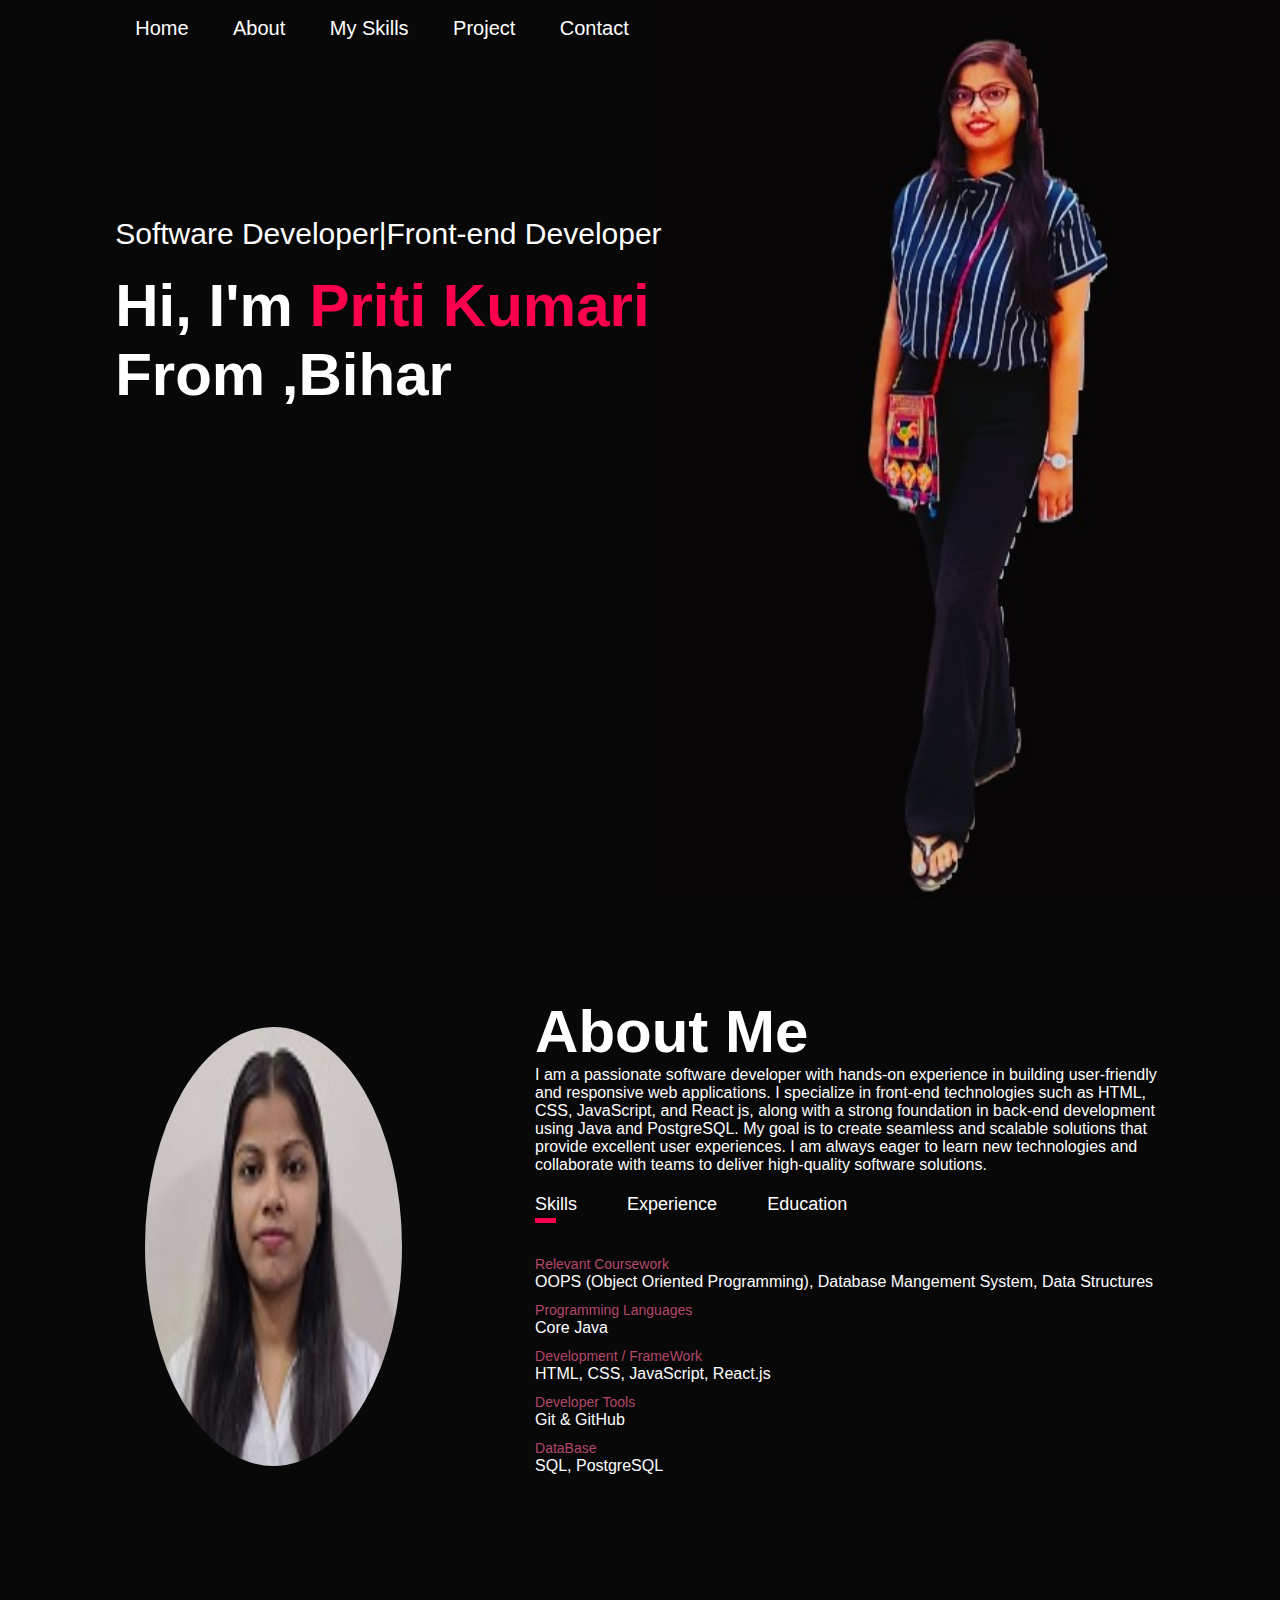
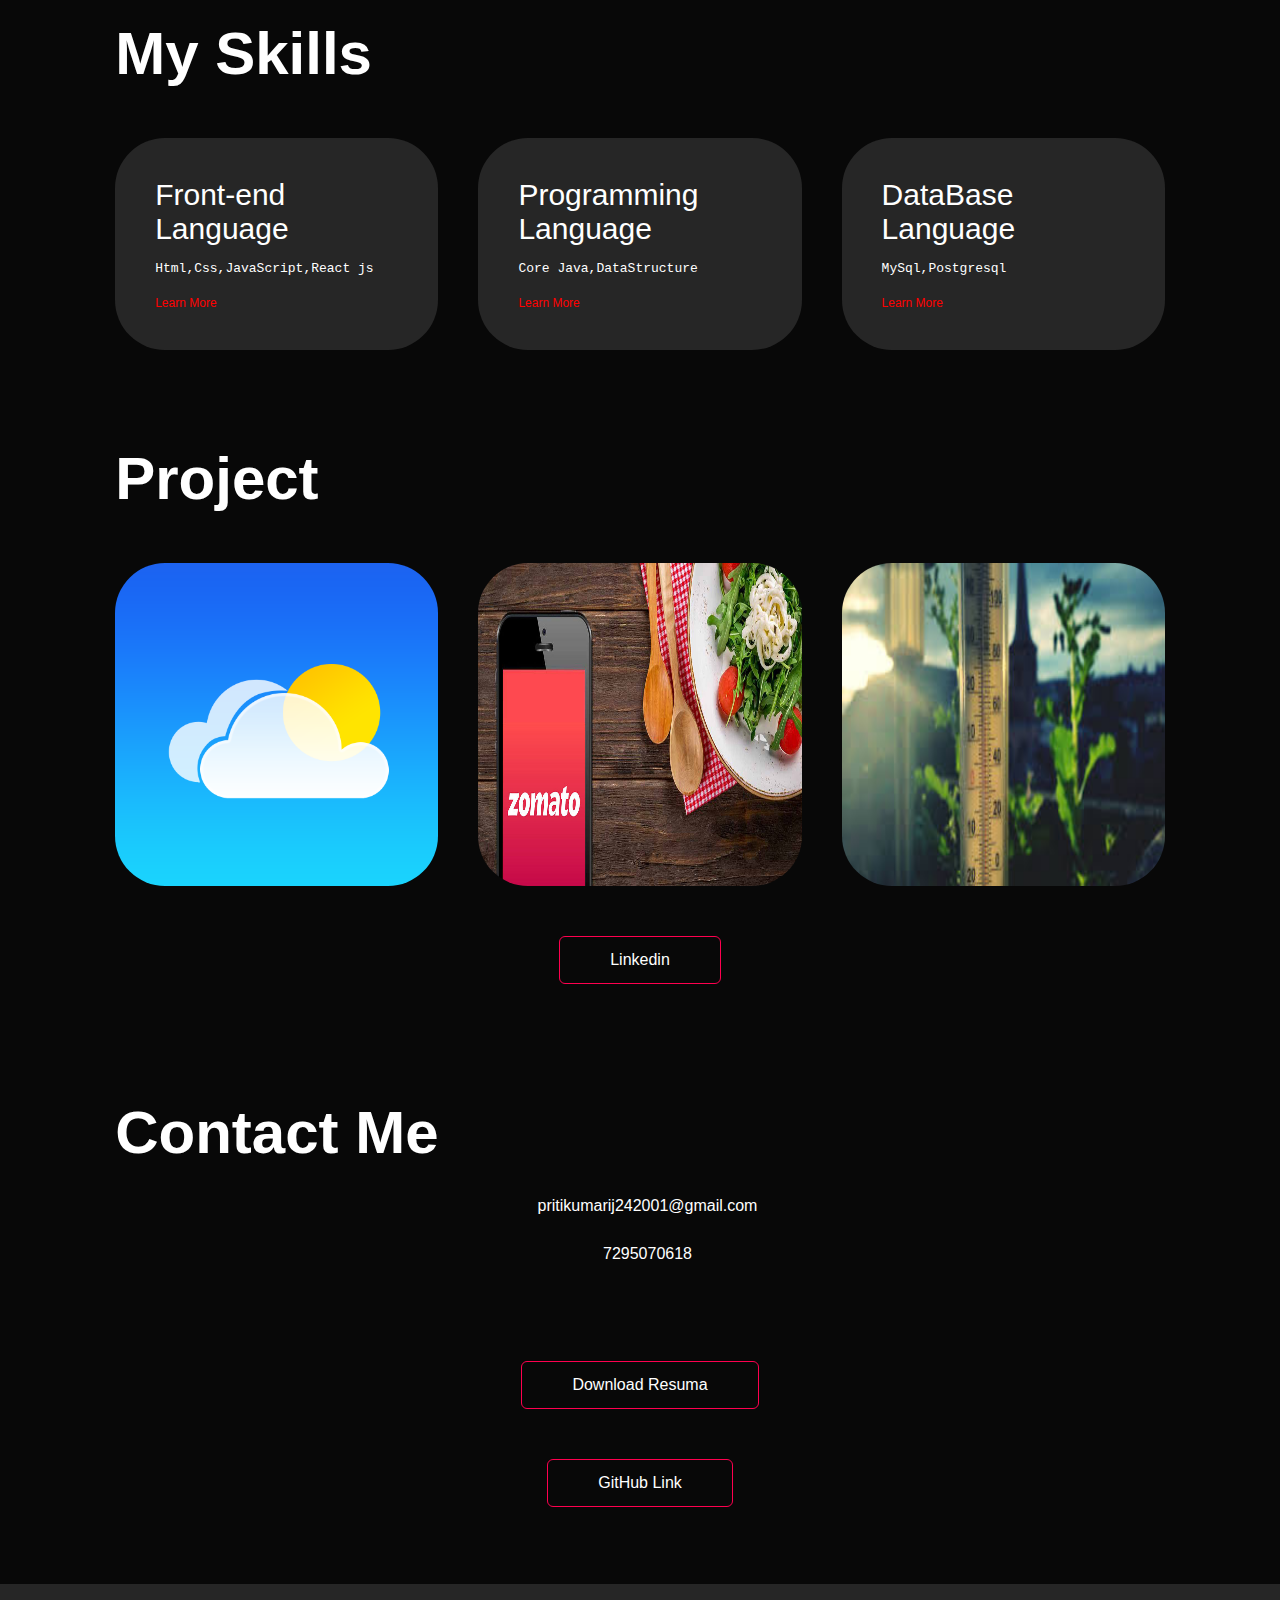
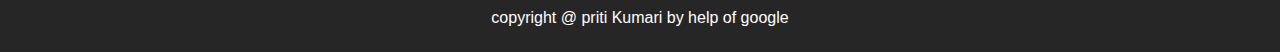
==== FutureIntern_WD_02/index.html @ edce2125 "My first commit message" ====
<!DOCTYPE html>
<html lang="en">
    <head>
        <link />
        <meta charset="UTF-8" />
        <meta name="viewport" content="width=device-width, initial-scale=1.0" />
        <title>Personal portfolia</title>
        <link rel="stylesheet" href="./style.css" />
        <link
            rel="stylesheet"
            href="https://cdnjs.cloudflare.com/ajax/libs/font-awesome/6.6.0/css/all.min.css"
            integrity="sha512-Kc323vGBEqzTmouAECnVceyQqyqdsSiqLQISBL29aUW4U/M7pSPA/gEUZQqv1cwx4OnYxTxve5UMg5GT6L4JJg=="
            crossorigin="anonymous"
            referrerpolicy="no-referrer"
        />
    </head>

    <body>
        <div id="header">
            <div class="container">
                <nav>
                    <!-- <h1 class="top-name">Portfolio</h1> -->
                    <ul>
                        <li><a href="#Home">Home</a></li>
                        <li><a href="#About">About</a></li>
                        <li><a href="#Services">My Skills</a></li>
                        <li><a href="#project">Project</a></li>
                        <li><a href="#contact">Contact</a></li>
                    </ul>
                </nav>
                <div class="header-text">
                    <p>Software Developer|Front-end Developer</p>
                    <h1>
                        Hi, I'm <span> Priti Kumari</span> <br />
                        From ,Bihar
                    </h1>
                </div>
            </div>
        </div>
        <!-- About  -->
        <div id="About">
            <div class="container">
                <div class="row1">
                    <div class="about-col-1">
                        <img src="priti kumari (1).jpeg" alt="" />
                    </div>
                    <div class="about-col-2">
                        <h1 class="subtitle">About Me</h1>
                        <p>
                            I am a passionate software developer with hands-on
                            experience in building user-friendly and responsive
                            web applications. I specialize in front-end
                            technologies such as HTML, CSS, JavaScript, and
                            React js, along with a strong foundation in back-end
                            development using Java and PostgreSQL. My goal is to
                            create seamless and scalable solutions that provide
                            excellent user experiences. I am always eager to
                            learn new technologies and collaborate with teams to
                            deliver high-quality software solutions.
                        </p>
                        <div class="tab-titles">
                            <p
                                class="tab-links active-link"
                                onclick="opentab('skills')"
                            >
                                Skills
                            </p>
                            <p
                                class="tab-links"
                                onclick="opentab('experience')"
                            >
                                Experience
                            </p>
                            <p class="tab-links" onclick="opentab('education')">
                                Education
                            </p>
                        </div>
                        <div class="tab-contents active-tab" id="skills">
                            <ul>
                                <li>
                                    <span>Relevant Coursework</span><br />
                                    OOPS (Object Oriented Programming), Database
                                    Mangement System, Data Structures
                                </li>
                                <li>
                                    <span>Programming Languages</span> <br />
                                    Core Java
                                </li>
                                <li>
                                    <span>Development / FrameWork</span><br />
                                    HTML, CSS, JavaScript, React.js <br />
                                </li>
                                <li>
                                    <span>Developer Tools</span> <br />
                                    Git & GitHub <br />
                                </li>
                                <li>
                                    <span>DataBase</span> <br />
                                    SQL, PostgreSQL <br />
                                </li>
                            </ul>
                        </div>
                        <div class="tab-contents" id="experience">
                            <ul>
                                <li>
                                    <span
                                        >Front-end Development Intern (Future
                                        intern)</span
                                    ><br />I have completed my internship in web
                                    development, where I was assigned unique
                                    tasks by my manager. Each task offered
                                    valuable learning experiences, helping me
                                    enhance my skills. I had a great experience
                                    working alongside fellow interns and gained
                                    a lot from the process
                                </li>
                            </ul>
                        </div>
                        <div class="tab-contents" id="education">
                            <ul>
                                <li>
                                    <span>2022 - 2024 (75.31%)</span><br />MCA
                                    From Jagan Institute of Management Studies
                                </li>
                                <li>
                                    <span>2018 - 2021 (78%)</span><br />BCA From
                                    L.N Mishra College Of Business Management
                                </li>
                                <li>
                                    <span>2018 - 68.2%</span><br />12th From
                                    Oxford Senior Senior Secondary School
                                </li>
                                <li>
                                    <span>2016 - 87.4%</span><br />10th From
                                    Oxford Senior Senior Secondary School
                                </li>
                            </ul>
                        </div>
                    </div>
                </div>
            </div>
        </div>
        <!-- Skills -->

        <div id="Services">
            <div class="container">
                <h1 class="subtitle">My Skills</h1>
                <div class="services-list">
                    <div>
                        <i class="fa-brands fa-html5"></i>
                        <i class="fa-brands fa-css3-alt"></i>
                        <i class="fa-brands fa-js"></i>
                        <i class="fa-brands fa-react"></i>
                        <h2>Front-end Language</h2>
                        <p>Html,Css,JavaScript,React js</p>
                        <a href="#"> Learn More</a>
                    </div>
                    <div>
                        <i class="fa-brands fa-java"></i>
                        <h2>Programming Language</h2>
                        <p>Core Java,DataStructure</p>
                        <a href="#"> Learn More</a>
                    </div>
                    <div>
                        <i class="fa-solid fa-database"></i>

                        <h2>DataBase Language</h2>
                        <p>MySql,Postgresql</p>
                        <a href="#"> Learn More</a>
                    </div>
                </div>
            </div>
        </div>
        <!-- Project -->
        <div id="project">
            <div class="container">
                <h1 class="subtitle">Project</h1>
                <div class="project-list">
                    <div class="project1">
                        <img src="./Image/weather-app.png" />
                        <div class="layer">
                            <h3>Weather Forecasting DashBoard</h3>
                            <p>
                                The app provides real-time weather updates,
                                including the current temperature, humidity,
                                wind speed and direction, minimum and maximum
                                temperatures, and a detailed weather description
                                with corresponding images. Additionally, it
                                features a 5-day weather forecast, offering
                                users a comprehensive view of upcoming weather
                                conditions.
                            </p>
                            <a href="https://priti-weather-app.netlify.app"
                                ><i class="fa-solid fa-link"></i
                            ></a>
                            <button></button>
                        </div>
                    </div>

                    <div class="project1">
                        <img src="./Image/Zomato.jpg" />
                        <div class="layer">
                            <h3>Zomato</h3>
                            <p>
                                I have Make a Zomato landing page using HTML and
                                CSS, which includes an image, location details,
                                and a Play Store icon.
                            </p>
                            <a href="https://priti-zomato.netlify.app/"
                                ><i class="fa-solid fa-link"></i
                            ></a>
                        </div>
                    </div>
                    <div class="project1">
                        <img src="./Image/celsius.jpeg" />
                        <div class="layer">
                            <h3>Temperature Converter</h3>
                            <p>
                                I have used HTML, CSS, and JavaScript to create
                                a temperature converter. It includes one input
                                box, two radio buttons, and a button. When you
                                select a radio button and click the button, it
                                converts the temperature between Fahrenheit and
                                Celsius.
                            </p>
                            <a href="https://priti-converter.netlify.app/"
                                ><i class="fa-solid fa-link"></i
                            ></a>
                        </div>
                    </div>
                </div>
                <a
                    href="https://www.linkedin.com/in/pritikumarij242001/"
                    class="btn"
                    >Linkedin</a
                >
            </div>
        </div>
        <!-- contact -->
        <div id="contact">
            <div class="container">
                <div class="row">
                    <div class="Contact-left">
                        <h1 class="subtitle">Contact Me</h1>
                        <p>
                            <i class="fa-solid fa-envelope"></i
                            >pritikumarij242001@gmail.com
                        </p>
                        <p><i class="fa-solid fa-phone"></i> 7295070618</p>
                        <div class="social-icons">
                            <a href="https://www.instagram.com/pri242001/"
                                ><i class="fa-brands fa-instagram"></i
                            ></a>
                            <a
                                href="https://www.linkedin.com/in/pritikumarij242001/"
                                ><i class="fa-brands fa-linkedin"></i
                            ></a>
                            <a href=""><i class="fa-brands fa-telegram"></i></a>
                            <a href=""><i class="fa-brands fa-facebook"></i></a>
                        </div>
                        <a
                            href="./Image/Priti_Resuma@.pdf"
                            download
                            class="btn btn2"
                            >Download Resuma</a
                        >
                        <a
                            href="https://github.com/pritikumari242001"
                            class="btn btn2"
                            >GitHub Link</a
                        >
                    </div>
                </div>
            </div>
            <div class="copyright">
                <p>
                    copyright @ priti Kumari<i class="fa-regular fa-heart"></i>
                    by help of google
                </p>
            </div>
        </div>
        <script src="./function.js"></script>
    </body>
</html>
---- FutureIntern_WD_02/style.css ----
* {
    margin: 0;
    padding: 0;
    font-family: "poppins", sans-serif;
    box-sizing: border-box;
}
body {
    background-color: #080808;
    color: #fff;
}
#header {
    width: 100%;
    height: 100vh;
    background-image: url(./Image/priti.jpeg);
    background-size: contain;
    background-repeat: no-repeat;
    background-position-x: right;
    background-position-y: center;
    background-attachment: fixed;
}
.container {
    padding: 7px 9%;
}
nav {
    display: flex;
    align-items: center;
    justify-content: space-between;
    flex-wrap: wrap;
}

.top-name {
    color: #fff;
    font-family: "Courier New", Courier, monospace;
    font-size: 40px;
    color: aqua;
}

nav {
    float: left;
}

nav ul li {
    display: inline-block;
    list-style: none;
    margin: 10px 20px;
}
nav ul li a {
    color: #fff;
    text-decoration: none;
    font-size: 20px;
    position: relative;
}
nav ul li a::after {
    content: "";
    width: 0;
    height: 3px;
    background-color: #ff004f;
    position: absolute;
    left: 0;
    bottom: -6px;
    transition: 0.5ms;
}
nav ul li a:hover::after {
    width: 100%;
}
.header-text {
    margin-top: 20%;
    font-size: 30px;
}
.header-text h1 {
    font-size: 60px;
    margin-top: 20px;
}
.header-text h1 span {
    color: #ff004f;
}
/* About */
#About {
    padding: 90px 0;
}
.row1 {
    display: flex;
    justify-content: space-between;
    flex-wrap: wrap;
}
.about-col-1 {
    flex-basis: 35%;
}
.about-col-1 img {
    margin-top: 30px;
    margin-left: 30px;
    width: 70%;
    height: 90%;
    border-radius: 50%;
}
.about-col-2 {
    flex-basis: 60%;
}
.subtitle {
    font-size: 60px;
    font-weight: 600;
    color: #fff;
}
.tab-titles {
    display: flex;
    margin: 20px 0 40px;
}
.tab-links {
    margin-right: 50px;
    font-size: 18px;
    font-weight: 500;
    cursor: pointer;
    position: relative;
}
.tab-links::after {
    content: "";
    width: 0;
    height: 5px;
    background-color: #ff004f;
    position: absolute;
    left: 0;
    bottom: -8px;
    transition: 0.5s;
}
.tab-links.active-link::after {
    width: 50%;
}
.tab-contents ul li {
    list-style: none;
    margin: 10px 0;
}
.tab-contents ul li span {
    color: #b54769;
    font-size: 14px;
}
.tab-contents {
    display: none;
}
.tab-contents.active-tab {
    display: block;
}
/* skills */
#Services {
    padding: 30px 0;
}
.services-list {
    display: grid;
    grid-template-columns: repeat(auto-fit, minmax(250px, 1fr));
    grid-gap: 40px;
    margin-top: 50px;
}
.services-list div {
    background-color: #262626;
    padding: 40px;
    font-size: 13px;
    font-weight: 300;
    border-right: 10px;
    border-radius: 50px;
    transition: background 0.5s, transform 0.5s;
}
.services-list div i {
    font-size: 50px;
    margin-bottom: 30px;
}

.services-list div h2 {
    font-size: 30px;
    font-weight: 500;
    margin-bottom: 15px;
}
.services-list div p {
    font-family: monospace;
}
.services-list div a {
    text-decoration: none;
    color: red;
    font-size: 12px;
    margin-top: 20px;
    display: inline-block;
}
.services-list div:hover {
    background-color: #ff004f;
    transform: translateY(-10px);
}
/* project */
#project {
    padding: 50px 0;
}
.project-list {
    display: grid;
    grid-template-columns: repeat(auto-fit, minmax(250px, 1fr));
    grid-gap: 40px;
    margin-top: 50px;
}
.project1 {
    border-radius: 50px;
    position: relative;
    overflow: hidden;
}
.project1 img {
    width: 100%;
    height: 100%;
    border-radius: 10px;
    display: block;
    transition: transform 0.5s;
}
.layer {
    width: 100%;
    height: 0%;
    background: linear-gradient(rgba(0, 0, 0, 0.6), #ff004f);
    border-radius: 10px;
    position: absolute;
    left: 0;
    bottom: 0;
    overflow: hidden;
    display: flex;
    align-items: center;
    justify-content: center;
    flex-direction: column;
    padding: 0 40px;
    text-align: center;
    font-size: 14px;
    transition: height 0.5s;
}
.layer h3 {
    font-weight: 500;
    margin-bottom: 20px;
}
.layer a {
    margin-top: 20px;
    color: #ff004f;
    text-decoration: none;
    font-size: 18px;
    line-height: 60px;
    background: #fff;
    width: 60px;
    height: 60px;
    border-radius: 50%;
    text-align: center;
}
.project1:hover img {
    transform: scale(1.1);
}
.project1:hover .layer {
    height: 100%;
}
.btn {
    display: block;
    margin: 50px auto;
    width: fit-content;
    border: 1px solid #ff004f;
    padding: 14px 50px;
    border-radius: 6px;
    text-decoration: none;
    color: #fff;
    transition: background 0.5s;
}

.btn:hover {
    background: #ff004f;
}

/* contact */
.Contact-left {
    flex-basis: 35%;
}

.Contact-left p {
    margin-top: 30px;
    display: flex;
    justify-content: center;
    align-items: center;
}

.Contact-left p i {
    color: #ff004f;
    margin-right: 15px;
}

.social-icons {
    margin-top: 30px;
    text-align: center;
}

.social-icons a {
    text-decoration: none;
    font-size: 30px;
    margin-right: 15px;
    color: #ababab;
    display: inline-block;
    transition: transform 0.5s;
}

.social-icons a:hover {
    color: #ff004f;
    transform: translate(-5px);
}

.copyright {
    width: 100%;
    text-align: center;
    padding: 25px 0;
    background: #262626;
    font-weight: 300;
    margin-top: 20px;
}

.copyright i {
    color: #ff004f;
}
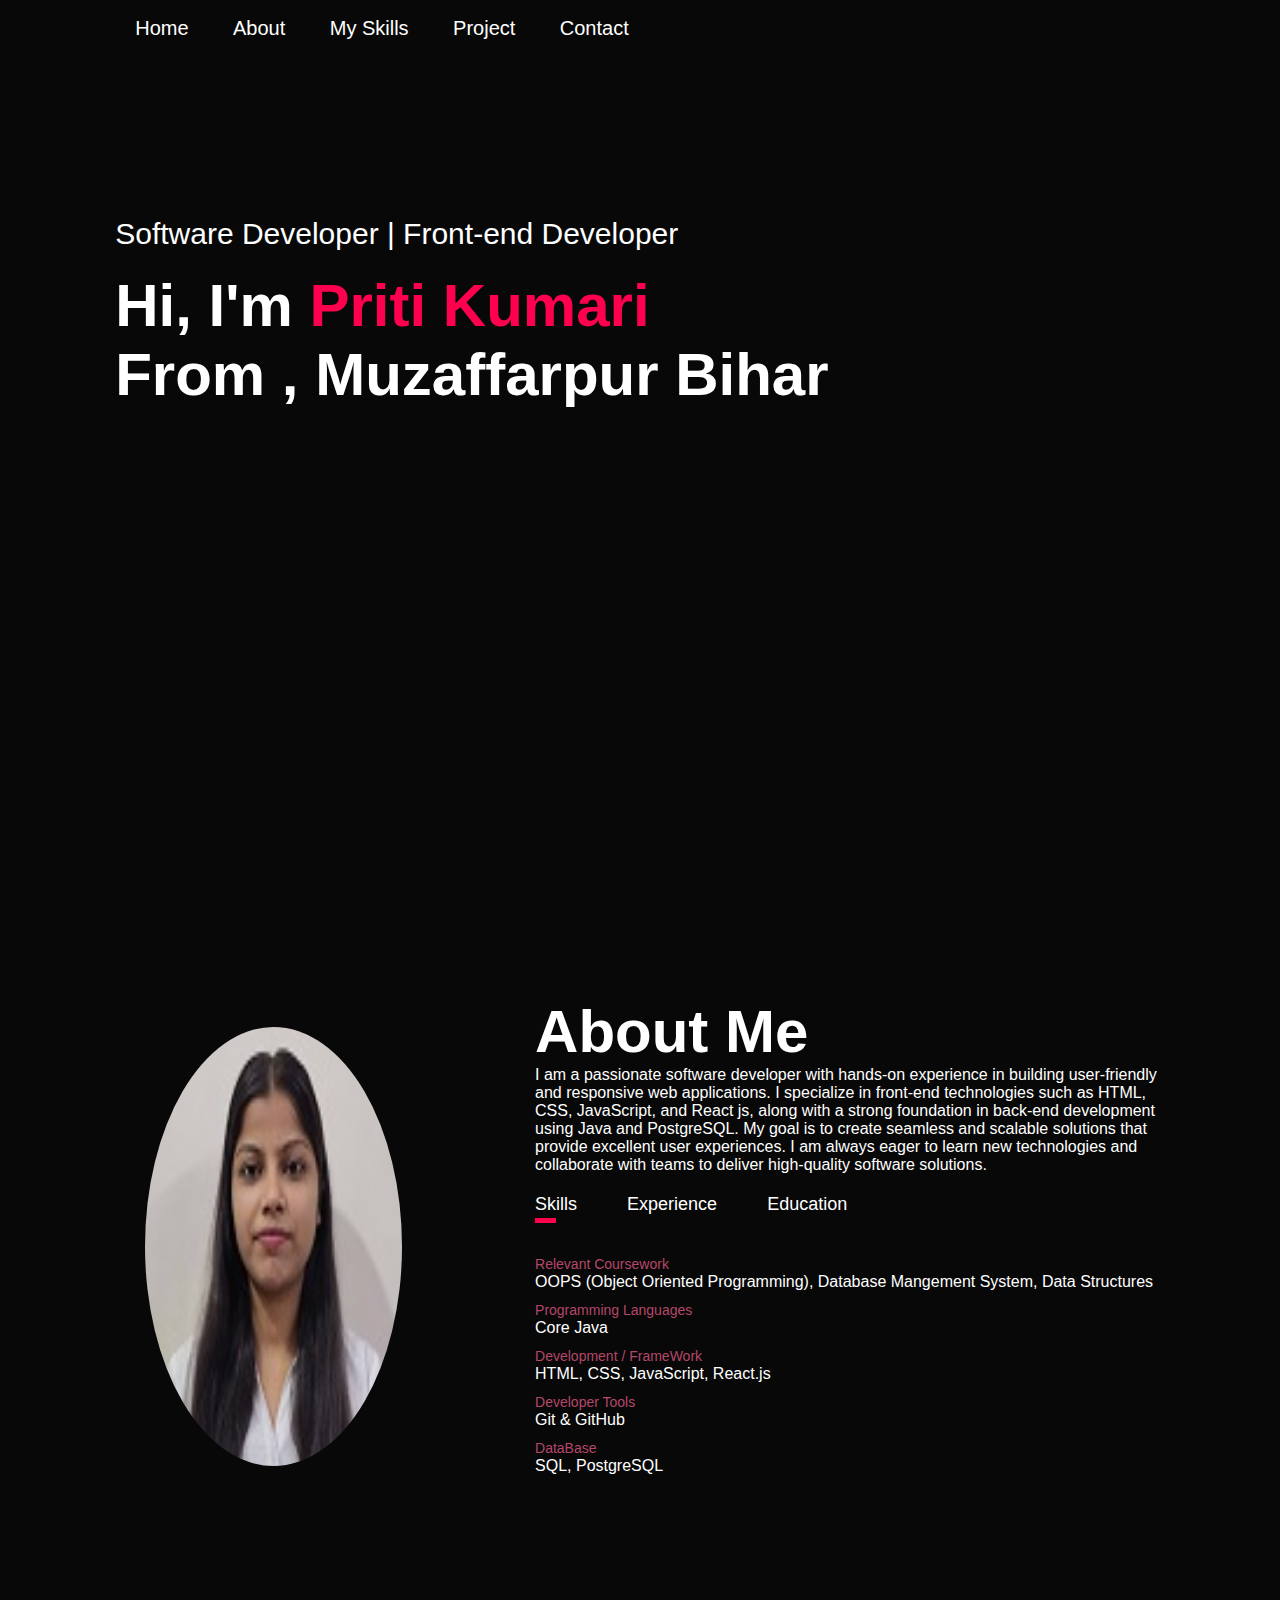
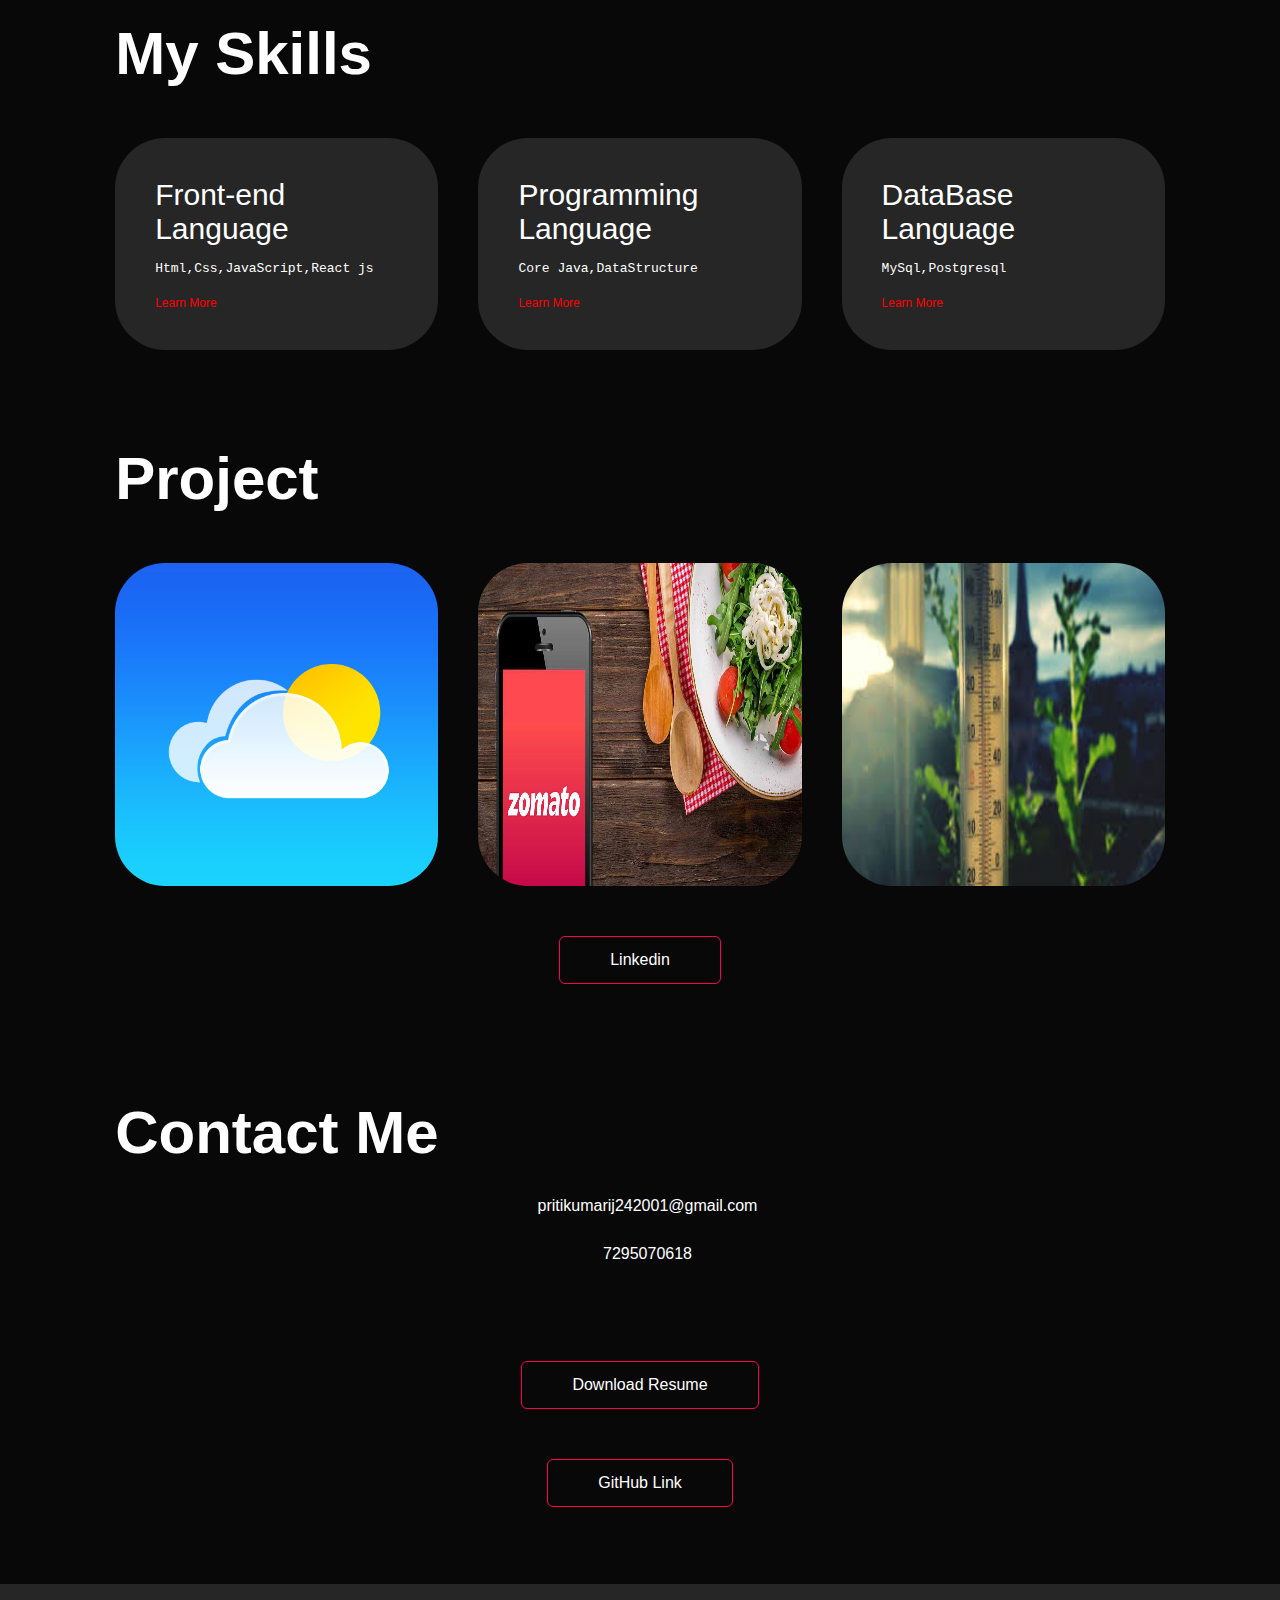
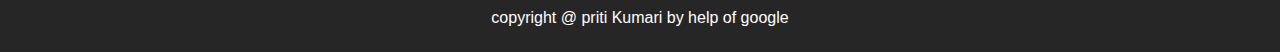
==== commit 8ced3f05: "remove images" ====
--- a/FutureIntern_WD_02/index.html
+++ b/FutureIntern_WD_02/index.html
@@ -29,10 +29,10 @@
                     </ul>
                 </nav>
                 <div class="header-text">
-                    <p>Software Developer|Front-end Developer</p>
+                    <p>Software Developer | Front-end Developer</p>
                     <h1>
                         Hi, I'm <span> Priti Kumari</span> <br />
-                        From ,Bihar
+                        From , Muzaffarpur Bihar
                     </h1>
                 </div>
             </div>
@@ -262,7 +262,7 @@
                             href="./Image/Priti_Resuma@.pdf"
                             download
                             class="btn btn2"
-                            >Download Resuma</a
+                            >Download Resume</a
                         >
                         <a
                             href="https://github.com/pritikumari242001"
--- a/FutureIntern_WD_02/style.css
+++ b/FutureIntern_WD_02/style.css
@@ -11,12 +11,10 @@
 #header {
     width: 100%;
     height: 100vh;
-    background-image: url(./Image/priti.jpeg);
     background-size: contain;
     background-repeat: no-repeat;
     background-position-x: right;
     background-position-y: center;
-    background-attachment: fixed;
 }
 .container {
     padding: 7px 9%;
